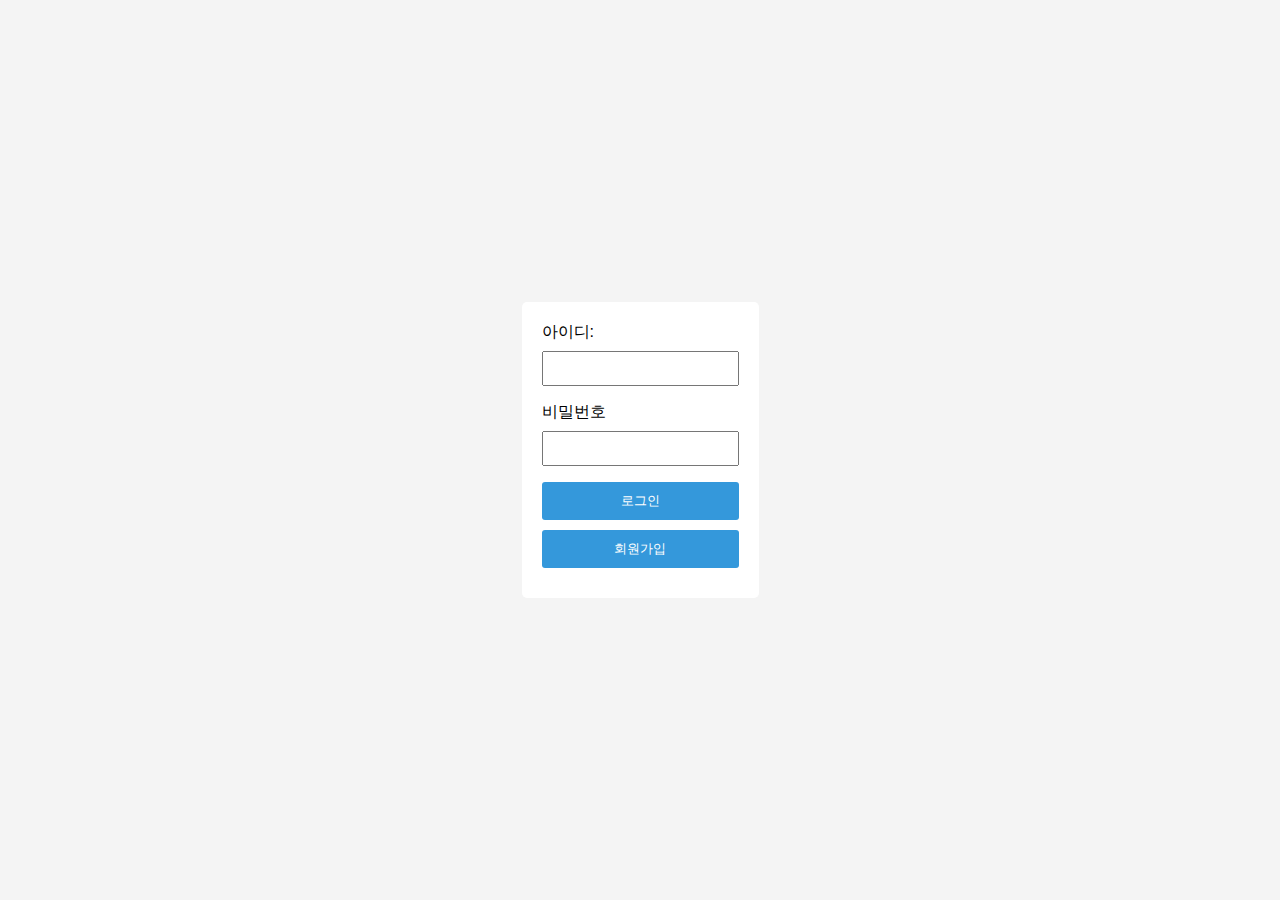
==== index.html @ 50ff2010 "feat: 회원가입 로그인 화면 추가" ====
<!DOCTYPE html>
<html lang="ko">
<head>
    <meta charset="UTF-8">
    <meta name="viewport" content="width=device-width, initial-scale=1.0">
    <link rel="stylesheet" href="styles.css">
    <title>Assemble</title>
</head>
<body>
    <div class="login-container">
        <form id = "login-form">
            <label for="loginId">아이디:</label>
            <input type="text" name = "loginId">
            <label for = "password">비밀번호</label>
            <input type="password" name="password">

            <button type="submit">로그인</button>
        </form>

        <button onclick="window.location.href='registration.html'">회원가입</button>
    </div>
    <script src="login.js"></script>
</body>
</html>
---- styles.css ----
body {
    font-family: Arial, Helvetica, sans-serif;
    background-color: #f4f4f4;
    margin: 0;
    display: flex;
    align-items: center;
    justify-content: center;
    height: 100vh;
}

.login-container {
    background-color: #fff;
    padding: 20px;
    border-radius: 5px;
    box-shadow: 0 0 10px rgba(0, 0, 0, 0,1);
}

form {
    display: flex;
    flex-direction: column;
}

label {
    margin-bottom: 8px;
}

input {
    padding: 8px;
    margin-bottom: 16px;
}

button {
    padding: 10px;
    width: 100%;
    background-color: #3498db;
    color: #fff;
    border: none;
    border-radius: 3px;
    cursor: pointer;
    margin-bottom: 10px;
}
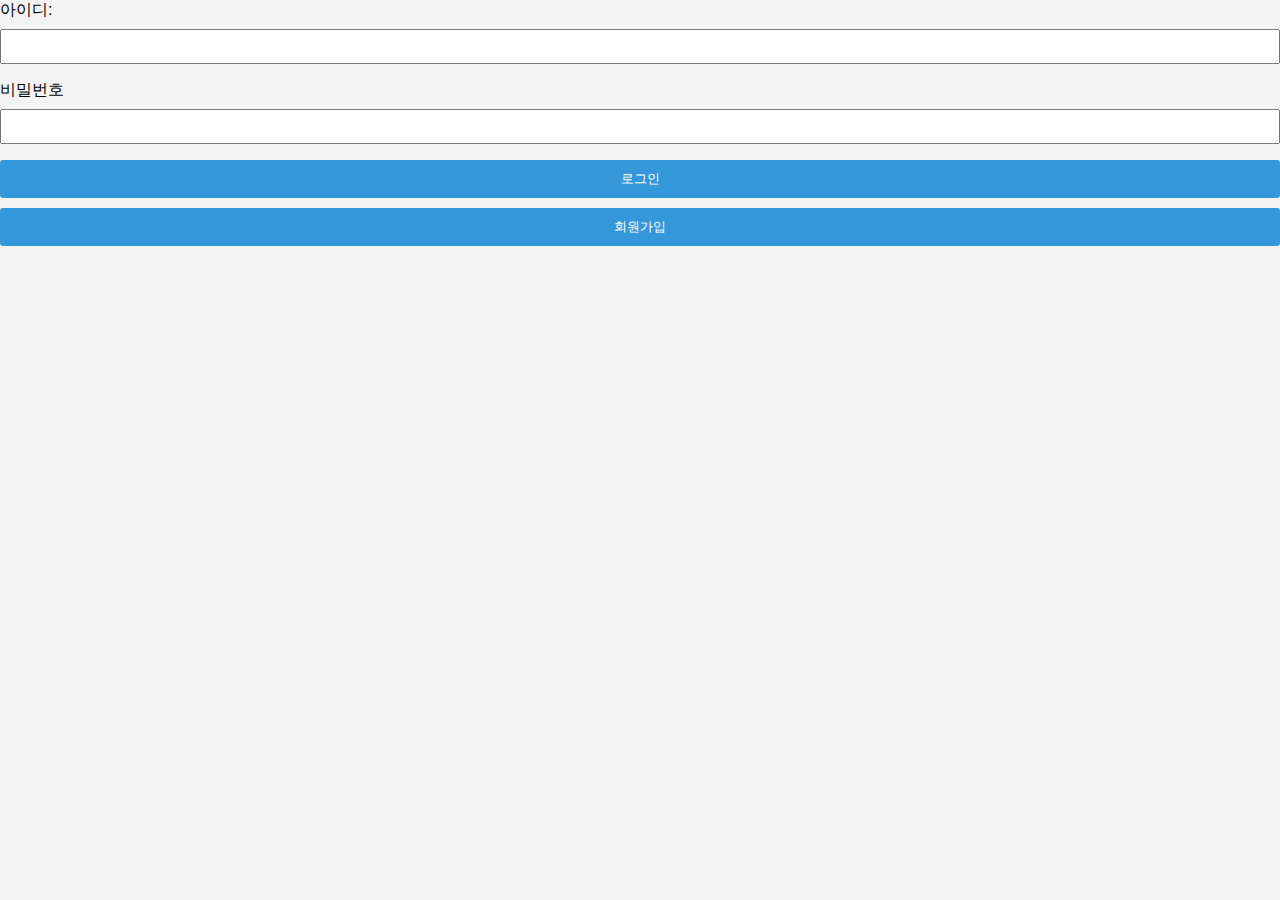
==== commit 67d3cb21: "feat: 초대장 링크 생성" ====
--- a/index.html
+++ b/index.html
@@ -3,22 +3,15 @@
 <head>
     <meta charset="UTF-8">
     <meta name="viewport" content="width=device-width, initial-scale=1.0">
-    <link rel="stylesheet" href="styles.css">
+    <link rel="stylesheet" href="../css/styles.css">
     <title>Assemble</title>
 </head>
 <body>
-    <div class="login-container">
-        <form id = "login-form">
-            <label for="loginId">아이디:</label>
-            <input type="text" name = "loginId">
-            <label for = "password">비밀번호</label>
-            <input type="password" name="password">
-
-            <button type="submit">로그인</button>
-        </form>
-
-        <button onclick="window.location.href='registration.html'">회원가입</button>
+    <div id="app">
     </div>
-    <script src="login.js"></script>
+    <div>
+        <button onclick="window.location.href='partySave.html'">모임생성</button>
+    </div>
+    <script src="../js/partys.js"></script>
 </body>
 </html>--- a/css/styles.css
+++ b/css/styles.css
@@ -0,0 +1,52 @@
+body {
+    font-family: Arial, Helvetica, sans-serif;
+    background-color: #f4f4f4;
+    margin: 0;
+    /* display: flex;
+    flex-direction: column; */
+    align-items: center;
+    justify-content: center;
+    /* height: 50vh; */
+}
+
+/* .login-container {
+    background-color: #fff;
+    padding: 20px;
+    border-radius: 5px;
+    box-shadow: 0 0 10px rgba(0, 0, 0, 0,1);
+} */
+
+form {
+    display: flex;
+    flex-direction: column;
+}
+
+label {
+    margin-bottom: 8px;
+}
+
+input {
+    padding: 8px;
+    margin-bottom: 16px;
+}
+
+button {
+    padding: 10px;
+    width: 100%;
+    background-color: #3498db;
+    color: #fff;
+    border: none;
+    border-radius: 3px;
+    cursor: pointer;
+    margin-bottom: 10px;
+}
+
+.party:hover {
+    background-color: #f0f0f0;
+    cursor: pointer; 
+}
+
+/* .party-container {
+    overflow-y: auto;
+    height: 100vh;
+  } */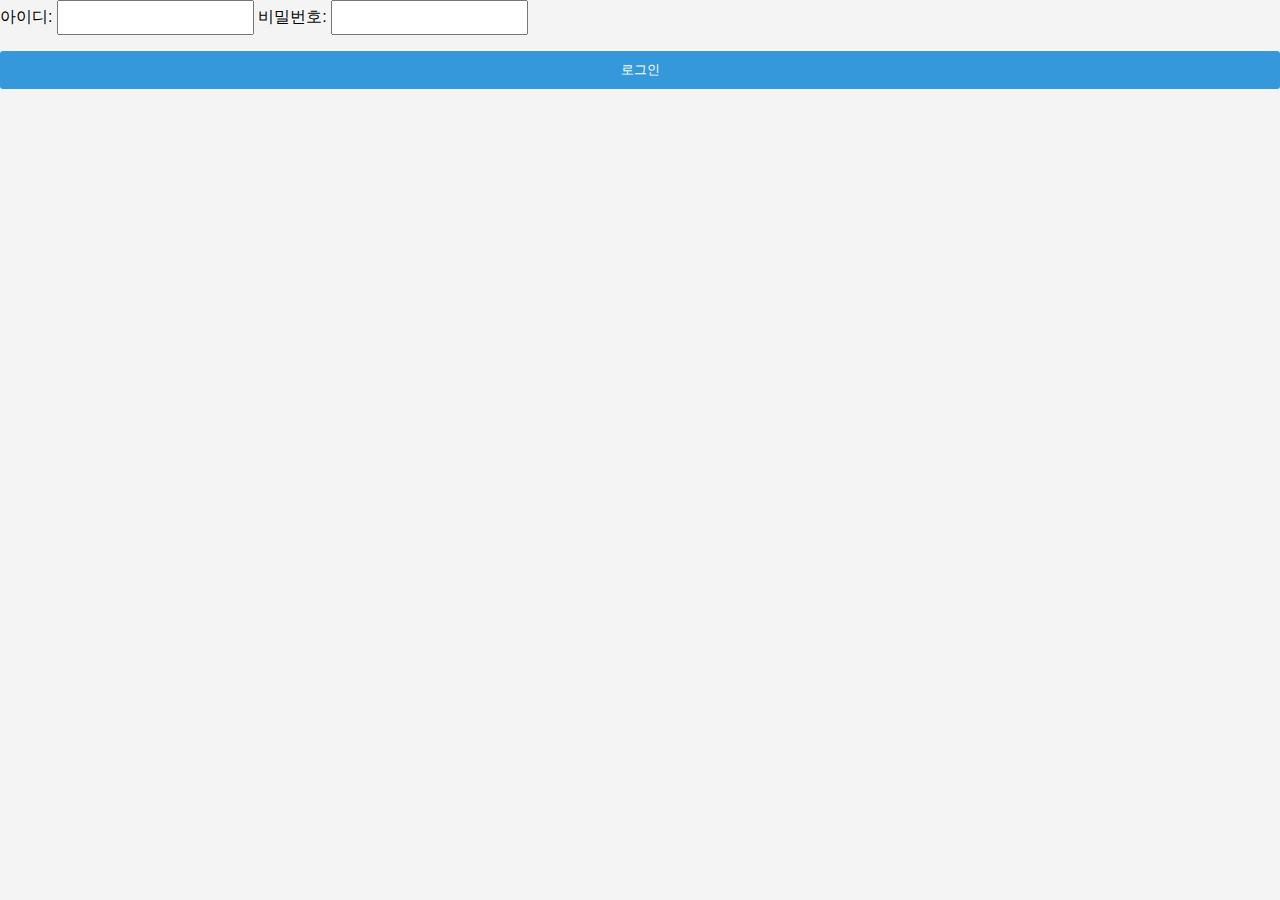
==== commit b5428922: "refactor : component 추가" ====
--- a/index.html
+++ b/index.html
@@ -3,15 +3,12 @@
 <head>
     <meta charset="UTF-8">
     <meta name="viewport" content="width=device-width, initial-scale=1.0">
-    <link rel="stylesheet" href="../css/styles.css">
+    <link rel="stylesheet" href="/src/css/styles.css">
     <title>Assemble</title>
 </head>
 <body>
     <div id="app">
     </div>
-    <div>
-        <button onclick="window.location.href='partySave.html'">모임생성</button>
-    </div>
-    <script src="../js/partys.js"></script>
+    <script type="module" src="/src/js/router2.js"></script>
 </body>
 </html>--- a/src/css/styles.css
+++ b/src/css/styles.css
@@ -0,0 +1,52 @@
+body {
+    font-family: Arial, Helvetica, sans-serif;
+    background-color: #f4f4f4;
+    margin: 0;
+    /* display: flex;
+    flex-direction: column; */
+    align-items: center;
+    justify-content: center;
+    /* height: 50vh; */
+}
+
+/* .login-container {
+    background-color: #fff;
+    padding: 20px;
+    border-radius: 5px;
+    box-shadow: 0 0 10px rgba(0, 0, 0, 0,1);
+} */
+
+form {
+    display: flex;
+    flex-direction: column;
+}
+
+label {
+    margin-bottom: 8px;
+}
+
+input {
+    padding: 8px;
+    margin-bottom: 16px;
+}
+
+button {
+    padding: 10px;
+    width: 100%;
+    background-color: #3498db;
+    color: #fff;
+    border: none;
+    border-radius: 3px;
+    cursor: pointer;
+    margin-bottom: 10px;
+}
+
+.party:hover {
+    background-color: #f0f0f0;
+    cursor: pointer; 
+}
+
+/* .party-container {
+    overflow-y: auto;
+    height: 100vh;
+  } */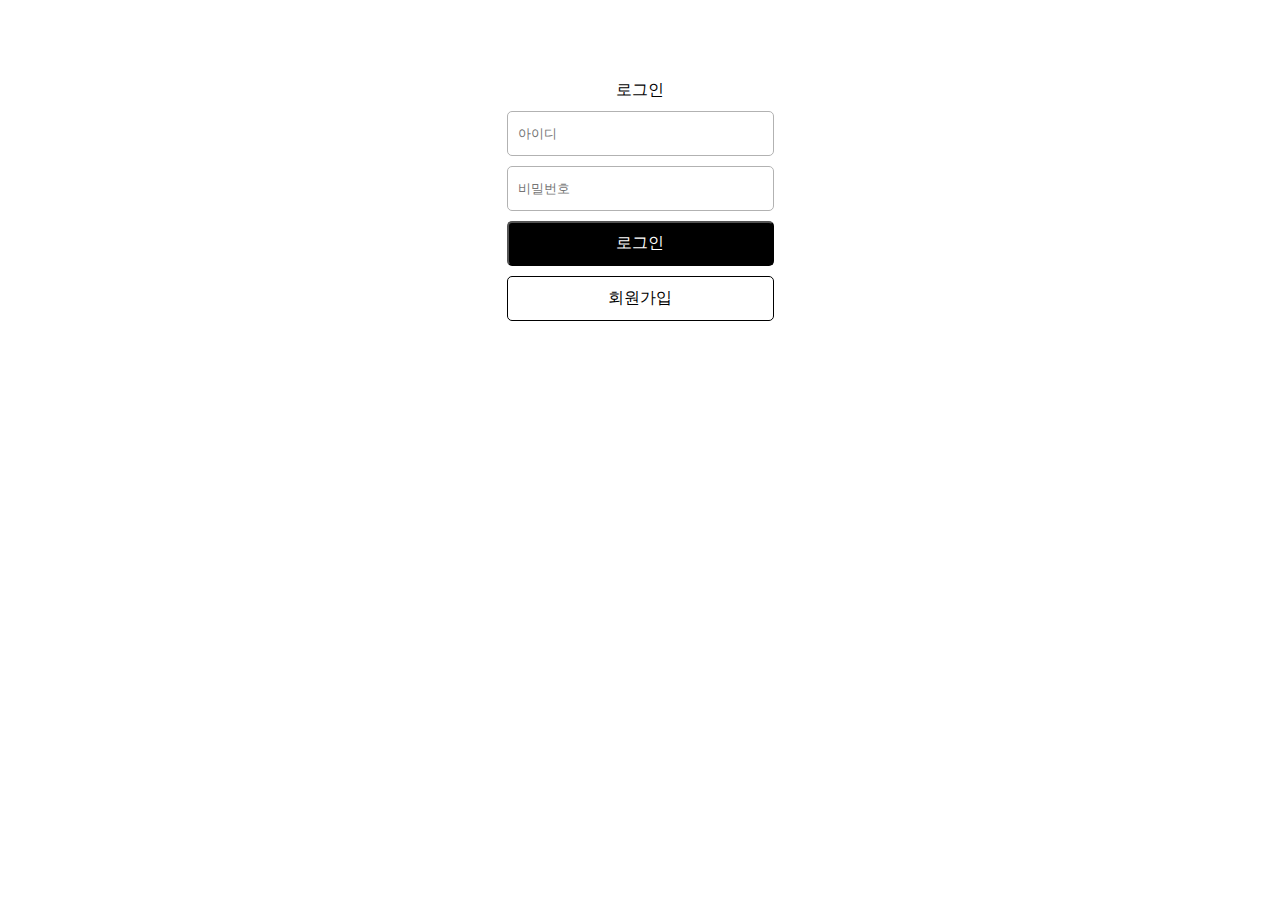
==== commit 2da25801: "feat : css 추가" ====
--- a/index.html
+++ b/index.html
@@ -3,7 +3,10 @@
 <head>
     <meta charset="UTF-8">
     <meta name="viewport" content="width=device-width, initial-scale=1.0">
-    <link rel="stylesheet" href="/src/css/styles.css">
+    <link rel="preconnect" href="https://fonts.googleapis.com">
+    <link rel="preconnect" href="https://fonts.gstatic.com" crossorigin>
+    <link href="https://fonts.googleapis.com/css2?family=Single+Day&display=swap" rel="stylesheet">
+    <link rel="stylesheet" href="/src/css/styles2.css">
     <title>Assemble</title>
 </head>
 <body>
--- a/src/css/styles2.css
+++ b/src/css/styles2.css
@@ -0,0 +1,163 @@
+/* Login Form */
+#login-form {
+    background: #FFFFFF;
+    text-align: center;
+    margin: 80px
+}
+
+/* Login Top Text */
+.login-top-text {
+    margin: 0 auto;
+    font-size: 16px;
+    color: #000000;
+}
+
+/* Input Group */
+.input-group {
+    width: 267px;
+    height: 45px;
+    margin: 0 auto;
+}
+
+/* Input Box */
+.input-box {
+    box-sizing: border-box;
+    width: 100%;
+    height: 100%;
+    padding: 10px;
+    margin-top: 10px;
+    background: #FFFFFF;
+    border: 1px solid #B2B2B2;
+    border-radius: 5px;
+}
+
+/* Login Button */
+#loginButton {
+    width: 267px;
+    height: 45px;
+    margin: 10px auto;
+    background: #000000;
+    border-radius: 5px;
+    font-size: 16px;
+    color: #FFFFFF;
+}
+
+/* Register Button */
+#registerButton {
+    width: 267px;
+    height: 45px;
+    margin: 0px auto;
+    background: #FFFFFF;
+    border: 1px solid #000000;
+    border-radius: 5px;
+    font-size: 16px;
+    color: #000000;
+}
+
+
+
+/* 회원가입 */
+
+/* 전체 폼 스타일 */
+#registration-form {
+    background: #FFFFFF;
+    text-align: center;
+    margin: 80px
+}
+
+/* 로그인 상단 텍스트 스타일 */
+.registration-top-text {
+    font-size: 16px;
+    color: #000000;
+    margin: 0 auto;
+}
+
+/* 입력 그룹 스타일 */
+.input-group2 {
+    width: 267px;
+    height: auto;
+    margin: 0 auto;
+    text-align: left;
+}
+
+/* 입력 박스 스타일 */
+.input-box2 {
+    box-sizing: border-box;
+    width: 100%;
+    height: 45px;
+    background: #FFFFFF;
+    border: 1px solid #B2B2B2;
+    border-radius: 5px;
+    margin-bottom: 10px;
+    padding: 0 10px;
+    font-size: 16px;
+    line-height: 19px;
+}
+
+/* 회원가입 버튼 스타일 */
+#registerButton2 {
+    width: 267px;
+    height: 45px;
+    background: #000000;
+    border-radius: 5px;
+    color: #FFFFFF;
+    font-size: 16px;
+}
+
+.input-group2 span {
+    color: red;
+    margin-left: 2px; /* 원하는 간격 조절 */
+}
+
+
+/* 모임 조회 */
+
+#party-form {
+    background: #FFFFFF;
+    text-align: center;
+    margin-top: 100px;
+    margin-bottom: 20px;
+}
+
+.party-top-text {
+    width: 310px;
+    margin: 0 auto;
+    text-align: left;
+    font-family: 'Single Day', cursive;
+}
+
+#searchButton {
+    background: #6E90E7;
+    border: 1px solid #929292;
+    border-radius: 5px;
+    color: #FFFFFF;
+    cursor: pointer;
+}
+
+.calender-search p {
+    display: inline;
+}
+
+.party-button-group {
+    margin: 0 auto;
+    width: 330px;
+}
+
+.party-button {
+    border: 1px solid #929292;
+    border-radius: 5px;
+    margin-bottom: 20px;
+}
+
+.title{
+    margin-left: 20px;
+    font-family: 'Single Day', cursive;
+}
+
+.date {
+    margin-left: 20px;
+    color: #929292; 
+    font-size: 14px;
+    font-family: 'Single Day', cursive;
+
+}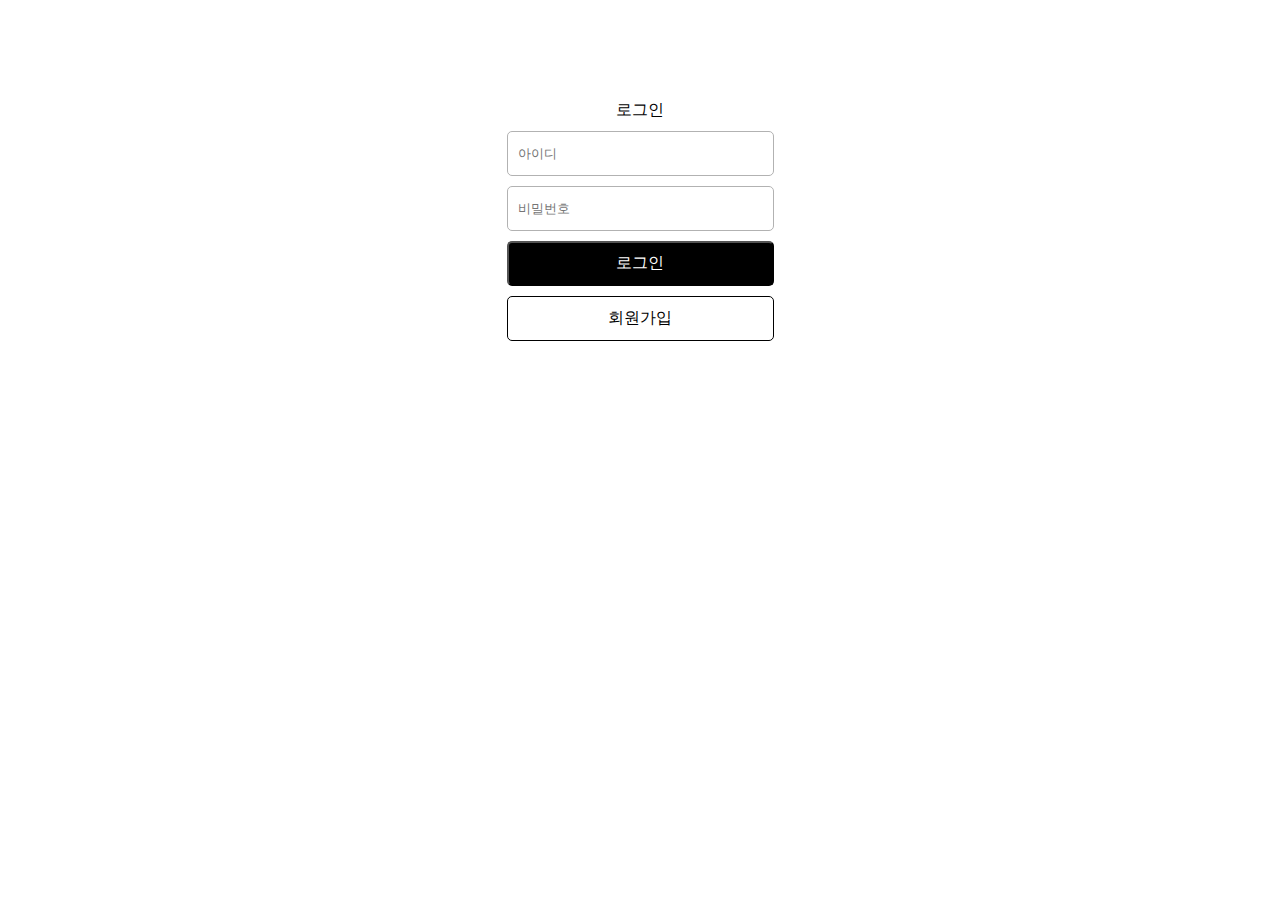
==== commit 44c8dbab: "refactor : 수정" ====
--- a/index.html
+++ b/index.html
@@ -6,12 +6,12 @@
     <link rel="preconnect" href="https://fonts.googleapis.com">
     <link rel="preconnect" href="https://fonts.gstatic.com" crossorigin>
     <link href="https://fonts.googleapis.com/css2?family=Single+Day&display=swap" rel="stylesheet">
-    <link rel="stylesheet" href="/src/css/styles2.css">
+    <link rel="stylesheet" href="/src/css/styles.css">
     <title>Assemble</title>
 </head>
 <body>
     <div id="app">
     </div>
-    <script type="module" src="/src/js/router2.js"></script>
+    <script type="module" src="/src/js/router.js"></script>
 </body>
 </html>--- a/src/css/styles.css
+++ b/src/css/styles.css
@@ -0,0 +1,269 @@
+.default-form {
+    background: #FFFFFF;
+    text-align: center;
+    margin-top: 100px;
+    margin-bottom: 20px;
+}
+
+.top-text-middle {
+    margin: 0 auto;
+    font-size: 16px;
+}
+
+.top-text-left {
+    width: 267px;
+    margin: 0 auto;
+    text-align: left;
+    font-family: 'Single Day', cursive;
+}
+
+.login-input {
+    width: 267px;
+    height: 45px;
+    margin: 0 auto;
+}
+
+.party-input {
+    width: 267px;
+    margin: 0 auto;
+    text-align: left;
+    font-family: 'Single Day', cursive;
+}
+
+.party-name-input {
+    margin-bottom: 10px;
+}
+
+.register-input {
+    width: 267px;
+    height: 45px;
+    margin: 0 auto;
+    text-align: left;
+}
+
+.register-input span {
+    color: red;
+    margin-left: 2px; /* 원하는 간격 조절 */
+}
+
+.input-box {
+    box-sizing: border-box;
+    width: 100%;
+    height: 100%;
+    background: #FFFFFF;
+    border: 1px solid #B2B2B2;
+    padding: 10px;
+    border-radius: 5px;
+
+    margin-top: 10px;
+}
+
+.party-name-box {
+    background: #FFFFFF;
+    border: 1px solid #B2B2B2;
+    border-radius: 5px;
+    width: 130px;
+    margin-top: 20px;
+    font-family: 'Single Day', cursive;
+    text-align: center;
+    margin-left: 101px;
+}
+
+.party-save-calender-box {
+    background: #FFFFFF;
+    border: 1px solid #B2B2B2;
+    border-radius: 5px;
+    width: 90px;
+    font-family: 'Single Day', cursive;
+    margin-left: 144px;
+    text-align: right;
+}
+
+.party-content-input {
+    margin-top: 10px;
+}
+
+.party-content-box {
+    background: #FFFFFF;
+    border: 1px solid #B2B2B2;
+    border-radius: 5px;
+    width: 100%;
+    margin-top: 10px;
+    font-family: 'Single Day', cursive;
+}
+
+.calender-box {
+    background: #FFFFFF;
+    border: 1px solid #B2B2B2;
+    border-radius: 5px;
+    width: 90px;
+    font-family: 'Single Day', cursive;
+}
+
+.registerput-box {
+    box-sizing: border-box;
+    width: 100%;
+    height: 100%;
+    background: #FFFFFF;
+    border: 1px solid #B2B2B2;
+    padding: 10px;
+    border-radius: 5px;
+
+    margin-bottom: 10px;
+}
+
+.loginButton {
+    width: 267px;
+    height: 45px;
+    margin: 10px auto;
+    background: #000000;
+    border-radius: 5px;
+    font-size: 16px;
+    color: #FFFFFF;
+}
+
+.registerButton {
+    width: 267px;
+    height: 45px;
+    margin: 0px auto;
+    background: #FFFFFF;
+    border: 1px solid #000000;
+    border-radius: 5px;
+    font-size: 16px;
+    color: #000000;
+}
+
+.searchButton {
+    background: #6E90E7;
+    border: 1px solid #929292;
+    border-radius: 5px;
+    color: #FFFFFF;
+    cursor: pointer;
+    font-family: 'Single Day', cursive;
+    color: #000000;
+}
+
+.createButton {
+    box-sizing: border-box;
+    width: 267px;
+    background: #6EE789;
+    border: 1px solid #929292;
+    border-radius: 5px;
+    margin-top: 10px;
+    font-family: 'Single Day', cursive;
+    cursor: pointer;
+}
+
+.calender-search p {
+    display: inline;
+}
+
+.party {
+    margin: 0 auto;
+    width: 276px;
+    border: 1px solid #929292;
+    border-radius: 5px;
+    margin-bottom: 20px;
+    font-family: 'Single Day', cursive;
+}
+
+.party p {
+    padding-left: 10px; 
+    align-items: center;
+}
+
+.party-date {
+    color: #929292; 
+    font-size: 14px;
+    font-family: 'Single Day', cursive;
+}
+
+.saveButton {
+    box-sizing: border-box;
+    width: 267px;
+    background: #6EE789;
+    border: 1px solid #929292;
+    border-radius: 5px;
+    margin-top: 10px;
+    font-family: 'Single Day', cursive;
+    cursor: pointer;
+}
+
+.party-info {
+    width: 267px;
+    margin: 0 auto;
+    text-align: left;
+    font-family: 'Single Day', cursive;
+    
+}
+
+.expense-info {
+    width: 267px;
+    margin: 0 auto;
+    text-align: left;
+    font-family: 'Single Day', cursive;
+}
+
+
+.expenseButton {
+    width: 267px;
+    margin: 0 auto;
+    background: #6EE789;
+    border-radius: 5px;
+    border: 1px solid #929292;
+    cursor: pointer;
+    font-family: 'Single Day', cursive;
+}
+
+.createButton {
+    box-sizing: border-box;
+    width: 267px;
+    background: #6EE789;
+    border: 1px solid #929292;
+    border-radius: 5px;
+    margin-top: 10px;
+    font-family: 'Single Day', cursive;
+    cursor: pointer;
+}
+
+.expense-input {
+    width: 267px;
+    margin: 0 auto;
+    text-align: left;
+    font-family: 'Single Day', cursive;
+}
+
+.expense-price-input {
+    margin-bottom: 10px;
+}
+
+.expense-price-box {
+    background: #FFFFFF;
+    border: 1px solid #B2B2B2;
+    border-radius: 5px;
+    width: 130px;
+    margin-top: 20px;
+    font-family: 'Single Day', cursive;
+    text-align: center;
+    margin-left: 101px;
+}
+
+.expense-content-box {
+    background: #FFFFFF;
+    border: 1px solid #B2B2B2;
+    border-radius: 5px;
+    width: 100%;
+    margin-top: 10px;
+    font-family: 'Single Day', cursive;
+}
+
+.inviteCodeButton {
+    box-sizing: border-box;
+    width: 267px;
+    background: #6EE7E9;
+    border: 1px solid #929292;
+    border-radius: 5px;
+    margin-bottom: 10px;
+    font-family: 'Single Day', cursive;
+    cursor: pointer;
+}